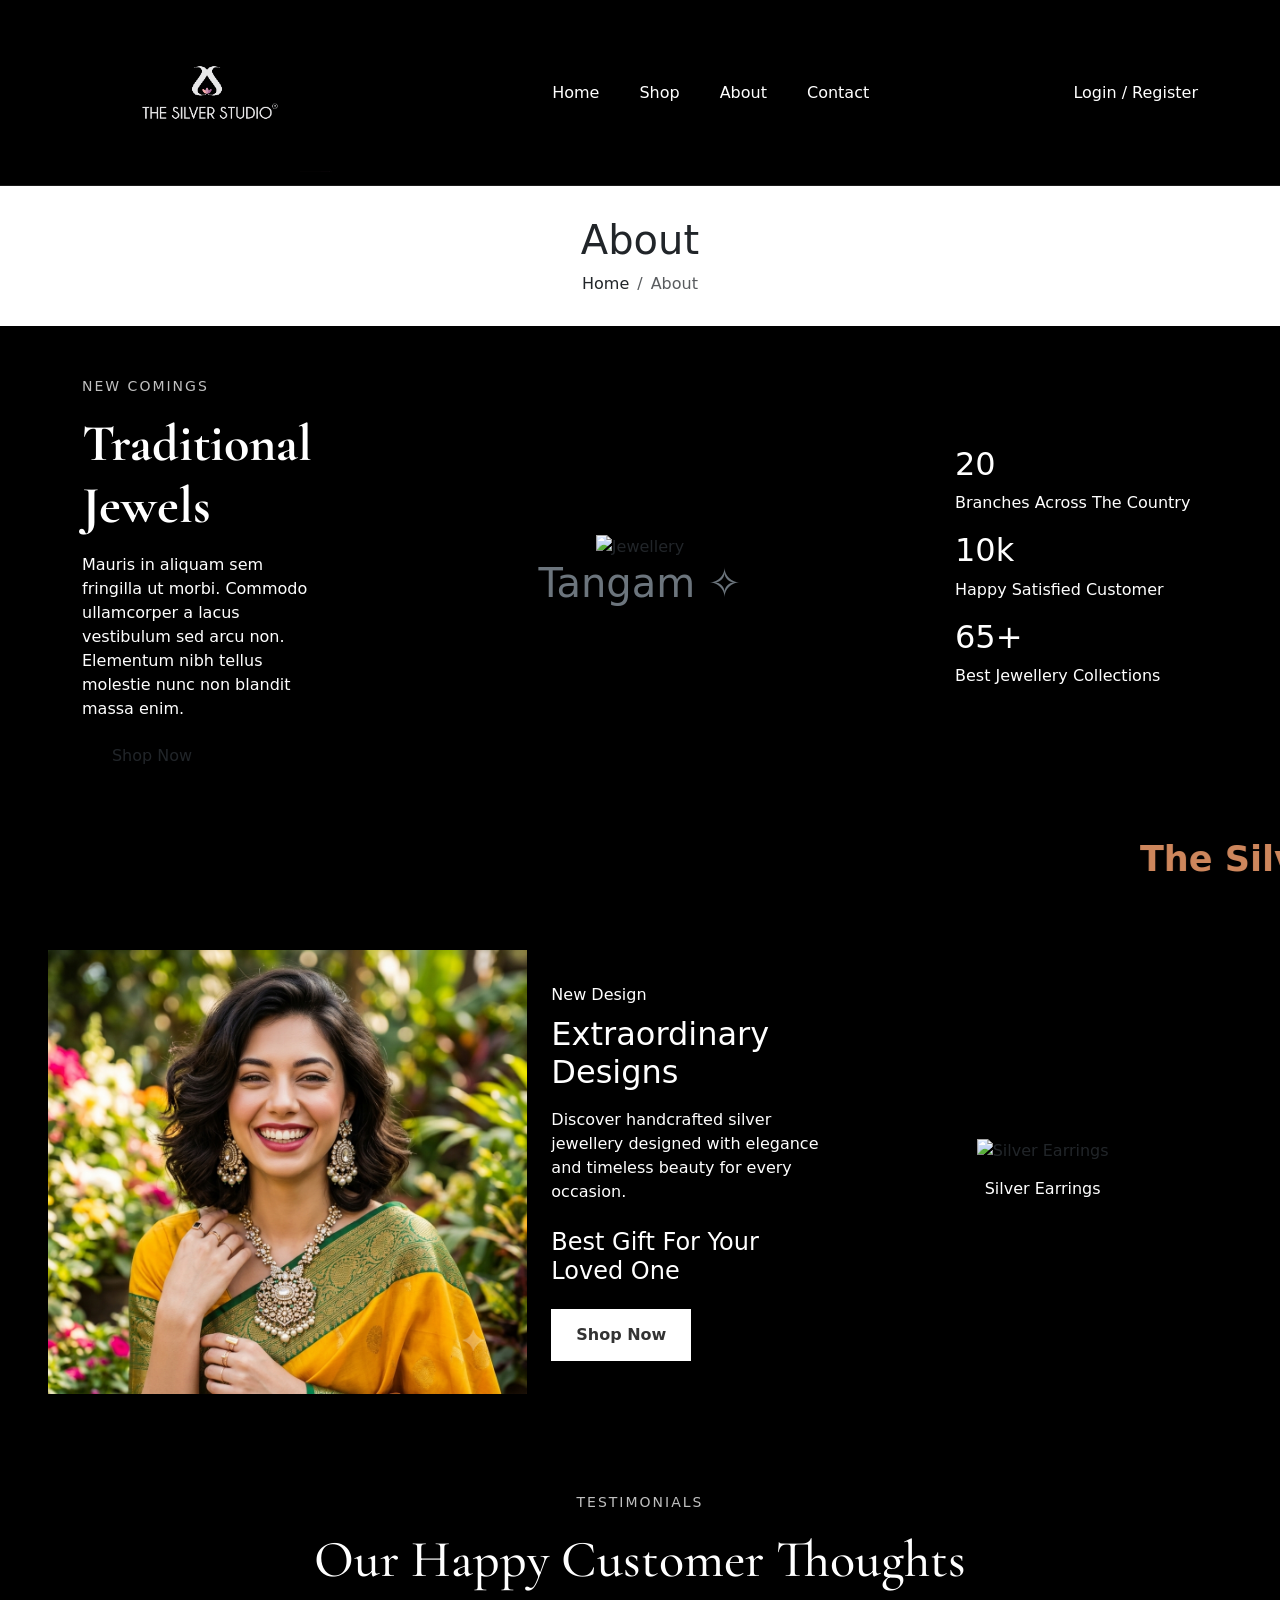
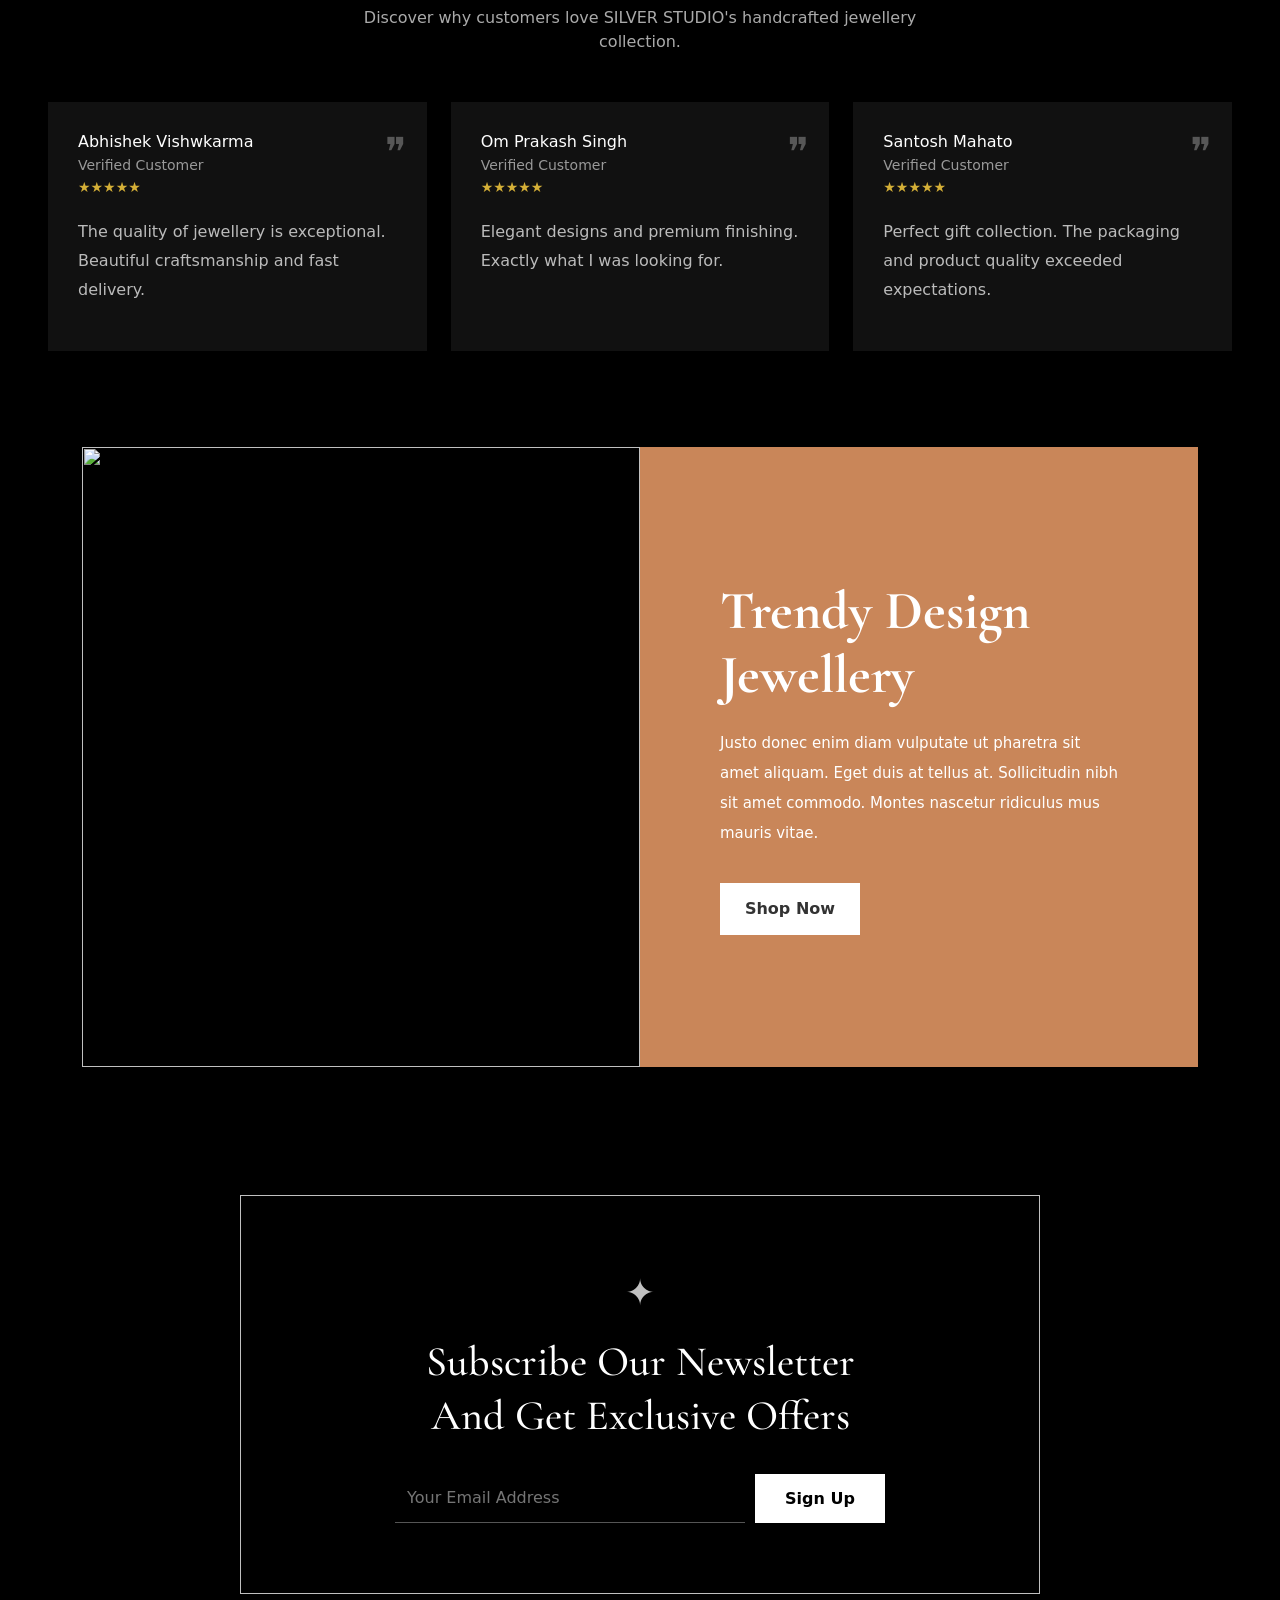
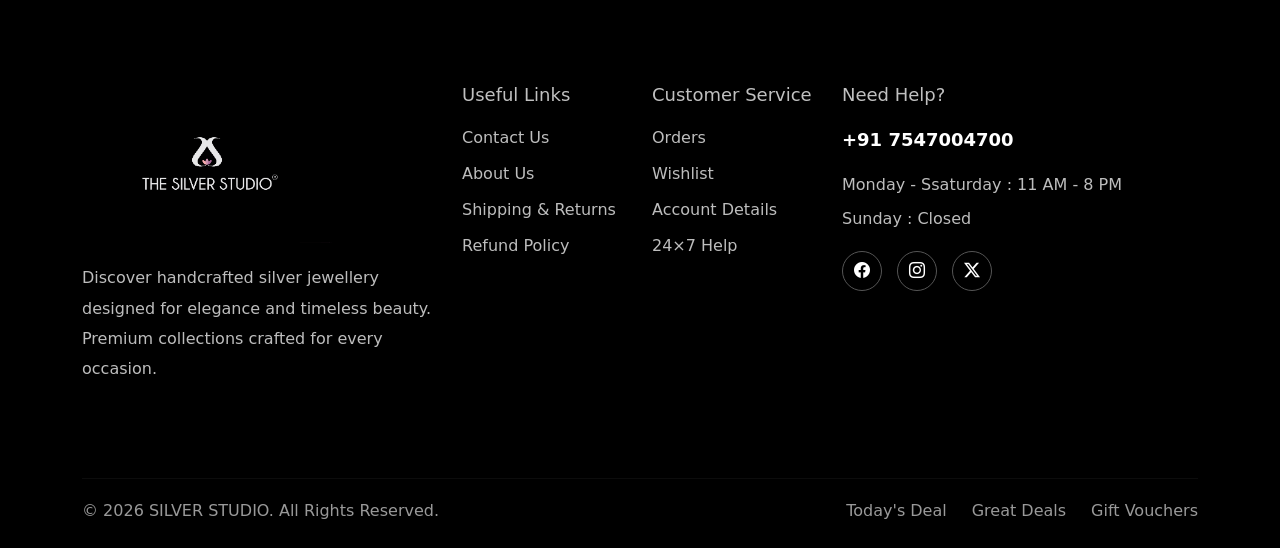
==== about.html @ 1e6c2649 "first commit" ====
<!DOCTYPE html>
<html lang="en">
<head>
<meta charset="UTF-8">
<meta name="viewport" content="width=device-width, initial-scale=1">
<link rel="shortcut icon" href="images/the-silver-studio-logo.png" type="image/x-icon">
<link rel="icon" href="images/the-silver-studio-logo.png" type="image/x-icon">
<title>THE SILVER STUDIO</title>

<link href="https://cdn.jsdelivr.net/npm/bootstrap@5.3.3/dist/css/bootstrap.min.css" rel="stylesheet">

<link href="https://fonts.googleapis.com/css2?family=Cormorant+Garamond:wght@400;500;600;700&display=swap" rel="stylesheet">
<link rel="stylesheet"
href="https://cdn.jsdelivr.net/npm/bootstrap-icons@1.11.3/font/bootstrap-icons.min.css">
<link rel="stylesheet"
href="https://cdn.jsdelivr.net/npm/bootstrap-icons@1.11.3/font/bootstrap-icons.min.css">
<link href="style.css" rel="stylesheet">
<style>
    body {
        background: #000 !important;   
    }
</style>
</head>
<body>

<!-- Navbar -->

<nav class="navbar navbar-expand-lg navbar-dark">
<div class="container">

<a class="navbar-brand" href="#">
    <img src="images/the-silver-studio-logo.png" alt="Logo" class="logo">
</a>

<button class="navbar-toggler" type="button" data-bs-toggle="collapse" data-bs-target="#menu">
<span class="navbar-toggler-icon"></span>
</button>

<div class="collapse navbar-collapse" id="menu">

<ul class="navbar-nav mx-auto">

<li class="nav-item">
<a class="nav-link" href="index.html">Home</a>
</li>

<li class="nav-item">
<a class="nav-link" href="shop.html">Shop</a>
</li>

<li class="nav-item">
<a class="nav-link" href="about.html">About</a>
</li>

<li class="nav-item">
<a class="nav-link" href="contact.html">Contact</a>
</li>

</ul>

<div>
<a href="#" class="text-white text-decoration-none">
Login / Register
</a>
</div>

</div>
</div>
</nav>

<!-- Hero -->

<!-- Bootstrap CSS -->
<link href="https://cdn.jsdelivr.net/npm/bootstrap@5.3.3/dist/css/bootstrap.min.css" rel="stylesheet">

<!-- Google Fonts -->
<link href="https://fonts.googleapis.com/css2?family=Cormorant+Garamond:wght@400;500;600;700&family=Poppins:wght@300;400;500&display=swap" rel="stylesheet">
<section class="page-banner" style="background: #fff;padding: 30px;">
    <div class="container">
        <div class="banner-content">

            <h1 class="text-center">About</h1>

            <nav aria-label="breadcrumb">
                <ol class="breadcrumb justify-content-center mb-0">
                    <li class="breadcrumb-item">
                        <a href="index.html" class="text-dark" style="text-decoration: none;">Home</a>
                    </li>

                    <li class="breadcrumb-item active">
                        About
                    </li>
                </ol>
            </nav>

        </div>
    </div>
</section>
<section class="about-showcase py-5">
    <div class="container">

        <div class="row align-items-center g-5">

            <!-- Left Content -->
            <div class="col-lg-3 text-white">

                <span class="sub-title">New Comings</span>

                <h2 class="main-title">
                    Traditional
                    <br>
                    Jewels
                </h2>

                <p class="about-text">
                    Mauris in aliquam sem fringilla ut morbi. Commodo ullamcorper a lacus
                    vestibulum sed arcu non. Elementum nibh tellus molestie nunc non
                    blandit massa enim.
                </p>

                <a href="#" class="btn shop-btn">
                    Shop Now
                </a>

            </div>

            <!-- Center Image -->
            <div class="col-lg-6 text-center">

                <div class="image-box">

                    <img src="images/about-image.jpg" class="img-fluid" alt="Jewellery">

                    <h1 class="watermark text-secondary">
                        Tangam ✧
                    </h1>

                </div>

            </div>

            <!-- Right Counter -->
            <div class="col-lg-3 text-white">

                <div class="counter-box">

                    <div class="counter-item">
                        <h2>20</h2>
                        <p>Branches Across The Country</p>
                    </div>

                    <div class="counter-item">
                        <h2>10k</h2>
                        <p>Happy Satisfied Customer</p>
                    </div>

                    <div class="counter-item">
                        <h2>65+</h2>
                        <p>Best Jewellery Collections</p>
                    </div>

                </div>

            </div>

        </div>

    </div>
</section>
<marquee behavior="scroll" direction="left" class="marquee-text" style="color:#cd865c; font-size: 35px; font-weight: bold; padding: 10px 0;">
    The Silver Studio - Discover Handcrafted Silver Jewellery Designed for Elegance and Timeless Beauty. Premium Collections Crafted for Every Occasion.
</marquee>
<section class="extraordinary-section py-5">
    <div class="container-fluid px-lg-5">

        <div class="row align-items-center g-4">

            <!-- Left Image -->
            <div class="col-lg-5">
                <div class="model-img">
                    <img src="images/model2.png" class="img-fluid" alt="">
                </div>
            </div>

            <!-- Center Content -->
            <div class="col-lg-3 text-center text-white text-lg-start">
                <span class="section-tag">New Design</span>

                <h2 class="section-title mt-2">
                    Extraordinary <br> Designs
                </h2>

                <p class="section-text mt-3">
                    Discover handcrafted silver jewellery designed with
                    elegance and timeless beauty for every occasion.
                </p>

                <h4 class="gift-text mt-4">
                    Best Gift For Your Loved One
                </h4>

                <a href="#" class="shop-btn mt-3 d-inline-block">
                    Shop Now
                </a>
            </div>

            <!-- Right Product -->
            <div class="col-lg-4 text-center">

                <div class="product-card">
                    <img src="images/earings.jpg" class="img-fluid" alt="Silver Earrings">
                </div>

                <div class="product-info mt-3">
                    <h6>Silver Earrings</h6>
                </div>

            </div>

        </div>

    </div>
</section>
<section class="testimonial-section py-5">
    <div class="container-fluid px-lg-5">

        <!-- Heading -->
        <div class="section-heading text-center mb-5">

            <span class="sub-title">Testimonials</span>

            <h2>Our Happy Customer Thoughts</h2>

            <p>
                Discover why customers love SILVER STUDIO's
                handcrafted jewellery collection.
            </p>

        </div>

        <!-- Testimonials -->

        <div class="row g-4">

            <div class="col-lg-4">
                <div class="testimonial-card">

                    <div class="customer-info">
                        <div>
                            <h6>Abhishek Vishwkarma</h6>
                            <small>Verified Customer</small>
                            <div class="stars">★★★★★</div>
                        </div>
                    </div>

                    <p>
                        The quality of jewellery is exceptional.
                        Beautiful craftsmanship and fast delivery.
                    </p>

                    <span class="quote-icon">❞</span>

                </div>
            </div>

            <div class="col-lg-4">
                <div class="testimonial-card">

                    <div class="customer-info">
                        <div>
                            <h6>Om Prakash Singh</h6>
                            <small>Verified Customer</small>
                            <div class="stars">★★★★★</div>
                        </div>
                    </div>

                    <p>
                        Elegant designs and premium finishing.
                        Exactly what I was looking for.
                    </p>

                    <span class="quote-icon">❞</span>

                </div>
            </div>

            <div class="col-lg-4">
                <div class="testimonial-card">

                    <div class="customer-info">
                        <div>
                            <h6>Santosh Mahato</h6>
                            <small>Verified Customer</small>
                            <div class="stars">★★★★★</div>
                        </div>
                    </div>

                    <p>
                        Perfect gift collection. The packaging and
                        product quality exceeded expectations.
                    </p>

                    <span class="quote-icon">❞</span>

                </div>
            </div>

        </div>

    </div>
</section>
<link href="https://cdn.jsdelivr.net/npm/bootstrap@5.3.3/dist/css/bootstrap.min.css" rel="stylesheet">
<link href="https://fonts.googleapis.com/css2?family=Cormorant+Garamond:wght@500;600;700&family=Poppins:wght@300;400;500&display=swap" rel="stylesheet">

<section class="trendy-section py-5">
    <div class="container">

        <div class="row g-0 align-items-center overflow-hidden">

            <!-- Left Image -->
            <div class="col-lg-6">
                <div class="trendy-img">
                    <img src="images/trending_jewellery.jpg" alt="">
                </div>
            </div>

            <!-- Right Content -->
            <div class="col-lg-6">
                <div class="trendy-content">

                    <h2>Trendy Design Jewellery</h2>

                    <p>
                        Justo donec enim diam vulputate ut pharetra sit amet aliquam.
                        Eget duis at tellus at. Sollicitudin nibh sit amet commodo.
                        Montes nascetur ridiculus mus mauris vitae.
                    </p>

                    <a href="#" class="shop-btn">
                        Shop Now
                    </a>

                </div>
            </div>

        </div>

    </div>
</section>
<section>
    <div class="newsletter-box">

            <div class="newsletter-content">

                <div class="newsletter-icon">
                    ✦
                </div>

                <h3>
                    Subscribe Our Newsletter
                    <br>
                    And Get Exclusive Offers
                </h3>

                <form class="newsletter-form">

                    <input type="email"
                           placeholder="Your Email Address">

                    <button type="submit">
                        Sign Up
                    </button>

                </form>

            </div>

        </div>
</section>
<footer class="luxury-footer">

    <div class="container">

        <div class="row gy-5">

            <!-- Logo & About -->
            <div class="col-lg-4">

                <div class="footer-logo">
                    <a class="navbar-brand" href="#">
    <img src="images/the-silver-studio-logo.png" alt="Logo" class="logo">
</a>
                </div>

                <p class="footer-about">
                    Discover handcrafted silver jewellery designed for
                    elegance and timeless beauty. Premium collections
                    crafted for every occasion.
                </p>

                <div class="payment-icons">
                    <img src="images/visa.png" alt="">
                    <img src="images/mastercard.png" alt="">
                    <img src="images/paypal.png" alt="">
                    <img src="images/rupay.png" alt="">
                </div>

            </div>

            <!-- Useful Links -->
            <div class="col-lg-2 col-md-4">

                <h5>Useful Links</h5>

                <ul class="footer-links">
                    <li><a href="#">Contact Us</a></li>
                    <li><a href="#">About Us</a></li>
                    <li><a href="#">Shipping & Returns</a></li>
                    <li><a href="#">Refund Policy</a></li>
                </ul>

            </div>

            <!-- Customer Service -->
            <div class="col-lg-2 col-md-4">

                <h5>Customer Service</h5>

                <ul class="footer-links">
                    <li><a href="#">Orders</a></li>
                    <li><a href="#">Wishlist</a></li>
                    <li><a href="#">Account Details</a></li>
                    <li><a href="#">24×7 Help</a></li>
                </ul>

            </div>

            <!-- Contact -->
            <div class="col-lg-4 col-md-4">

                <h5>Need Help?</h5>

                <div class="footer-contact">

                    <p>
                        <strong>+91 7547004700</strong>
                    </p>

                    <div class="working-hours">
                        <p>Monday - Ssaturday : 11 AM - 8 PM</p>
                        <p>Sunday : Closed</p>
                    </div>

                    <div class="social-icons">

                        <a href="https://www.facebook.com/thesilverstudio.in/">
                            <i class="bi bi-facebook"></i>
                        </a>

                        <a href="https://www.instagram.com/thesilverstudio.in/?hl=en">
                            <i class="bi bi-instagram"></i>
                        </a>

                        <a href="https://x.com/silverstudios4">
                            <i class="bi bi-twitter-x"></i>
                        </a>

                    </div>

                </div>

            </div>

        </div>

        <hr>

        <!-- Bottom Footer -->

        <div class="footer-bottom">

            <p>
                © 2026 SILVER STUDIO. All Rights Reserved.
            </p>

            <div class="footer-bottom-links">
                <a href="#">Today's Deal</a>
                <a href="#">Great Deals</a>
                <a href="#">Gift Vouchers</a>
            </div>

        </div>

    </div>

</footer>

<script src="https://cdn.jsdelivr.net/npm/bootstrap@5.3.3/dist/js/bootstrap.bundle.min.js"></script>

</body>
</html>
---- style.css ----
body{
    background:#000;
    color:#fff;
    overflow-x:hidden;
    font-family:Arial, sans-serif;
}

/* Navbar */
.navbar{
    background:#000;
    border-bottom:1px solid rgba(255,255,255,0.1);
    padding:20px 0;
}

.navbar-brand{
    font-family:'Cormorant Garamond', serif;
    font-size:42px;
    font-weight:700;
    color:#fff !important;
    letter-spacing:2px;
}

.nav-link{
    color:#fff !important;
    margin:0 12px;
    font-size:15px;
    transition:.3s;
}

.nav-link:hover{
    color:silver !important;
}

/* Hero Section */

.hero-section{
    min-height:100vh;
    display:flex;
    align-items:center;
    background:#000;
}

.hero-content h1{
    font-family:'Cormorant Garamond', serif;
    font-size:75px;
    font-weight:700;
    line-height:1.1;
    margin-bottom:25px;
}

.hero-content p{
    color:#cfcfcf;
    font-size:16px;
    max-width:500px;
    margin-bottom:35px;
}

.shop-btn{
    background:#fff;
    color:#000;
    padding:14px 35px;
    border:none;
    text-decoration:none;
    font-weight:600;
    transition:.3s;
}

.shop-btn:hover{
    background:silver;
    color:#000;
}

.hero-image{
    text-align:right;
}

.hero-image img{
    width:100%;
    max-width:700px;
    border-radius:10px;
}

/* Mobile */

@media(max-width:991px){

.hero-section{
    text-align:center;
    padding:80px 0;
}

.hero-image{
    margin-top:50px;
    text-align:center;
}

.hero-content h1{
    font-size:48px;
}

}

@media(max-width:576px){

.hero-content h1{
    font-size:38px;
}

.navbar-brand{
    font-size:32px;
}

}
.design-section{
    background:#000;
    padding:100px 0;
}

.design-image img{
    width:100%;
    height:700px;
    object-fit:cover;
}

.small-title{
    color:#c0c0c0;
    font-size:14px;
    letter-spacing:2px;
    text-transform:uppercase;
}

.main-title{
    color:#fff;
    font-size:52px;
    font-weight:700;
    margin:15px 0;
    font-family:'Cormorant Garamond', serif;
}

.desc{
    color:#bdbdbd;
    line-height:1.8;
    margin-bottom:30px;
}

.gift-title{
    color:#ffffff;
    font-size:32px;
    font-family:'Cormorant Garamond', serif;
    margin-bottom:30px;
}

.btn-shop{
    background:#fff;
    color:#000;
    text-decoration:none;
    padding:12px 28px;
    display:inline-block;
    font-weight:600;
    transition:.3s;
}

.btn-shop:hover{
    background:silver;
    color:#000;
}

.product-box{
    background:#111;
    padding:50px;
}

.product-box img{
    width:100%;
    max-width:300px;
}

.product-detail{
    margin-top:20px;
}

.product-detail p{
    color:#fff;
    margin-bottom:5px;
}

.product-detail span{
    color:silver;
    font-weight:600;
}

/* Responsive */

@media(max-width:991px){

    .main-title{
        font-size:38px;
        margin-top:10px;
    }

    .gift-title{
        font-size:26px;
    }

    .design-image img{
        height:auto;
    }

    .product-box{
        margin-top:30px;
    }

}
.offer-section{
    background:#000;
    padding-bottom:80px;
}

.offer-banner{
    position:relative;
    overflow:hidden;
    min-height:420px;
    background:#111;
}

.offer-banner img{
    width:100%;
    height:420px;
    object-fit:cover;
    transition:.5s;
}

.offer-banner:hover img{
    transform:scale(1.05);
}

.offer-content{
    position:absolute;
    left:40px;
    top:50%;
    transform:translateY(-50%);
    z-index:2;
}

.offer-content span{
    color:silver;
    font-size:14px;
    letter-spacing:1px;
}

.offer-content h2{
    color:#fff;
    font-size:48px;
    line-height:1.2;
    margin:15px 0 25px;
    font-family:'Cormorant Garamond', serif;
}

.offer-content p{
    color:#ccc;
    margin-bottom:25px;
}

.offer-content a{
    display:inline-block;
    padding:12px 30px;
    background:#fff;
    color:#000;
    text-decoration:none;
    font-weight:600;
}

.offer-content a:hover{
    background:silver;
}

.offer-circle{
    position:absolute;
    right:40px;
    top:30px;
    width:140px;
    height:140px;
    border-radius:50%;
    background:#222;
    display:flex;
    flex-direction:column;
    justify-content:center;
    align-items:center;
    color:#fff;
}

.offer-circle strong{
    font-size:40px;
    line-height:1;
}

.offer-circle span{
    font-size:18px;
    letter-spacing:2px;
}

@media(max-width:991px){

    .offer-content{
        left:25px;
    }

    .offer-content h2{
        font-size:32px;
    }

    .offer-circle{
        width:100px;
        height:100px;
        right:15px;
        top:15px;
    }

    .offer-circle strong{
        font-size:28px;
    }
}
.mini-category{
    background:#111;
    min-height:220px;
    display:flex;
    align-items:center;
    justify-content:space-between;
    padding:30px;
}

.mini-category h3{
    color:#fff;
    font-size:40px;
    font-family:'Cormorant Garamond', serif;
}

.mini-category small{
    color:silver;
}

.mini-category a{
    display:inline-block;
    margin-top:15px;
    background:#fff;
    color:#000;
    padding:8px 18px;
    text-decoration:none;
}

.mini-category img{
    max-height:180px;
}
.new-arrivals{
    background:#000;
}

.arrival-tag{
    color:silver;
    font-size:14px;
    letter-spacing:2px;
    text-transform:uppercase;
}

.arrival-title{
    color:#fff;
    font-size:52px;
    font-family:'Cormorant Garamond', serif;
    margin:15px 0;
}

.arrival-desc{
    color:#aaa;
    max-width:500px;
    margin:auto;
}

.arrival-filter {
    display: flex;
    justify-content: center;
    gap: 20px;
    list-style: none;
    padding: 0;
}

.arrival-filter li {
    cursor: pointer;
    padding: 8px 20px;
    /* border: 1px solid #ddd; */
    transition: .3s;
}

.arrival-filter li.active {
    background: #000;
    color: #fff;
}
.product-card{
    position:relative;
}

.product-image{
    background:#111;
    padding:40px;
    overflow:hidden;
}

.product-image img{
    width:100%;
    height:320px;
    object-fit:contain;
    transition:.5s;
}

.product-card:hover img{
    transform:scale(1.08);
}

.product-info{
    text-align:center;
    margin-top:15px;
}

.product-info h6{
    color:#fff;
    margin-bottom:8px;
}

.product-info span{
    color:silver;
    font-weight:600;
}

.old-price{
    text-decoration:line-through;
    color:#666 !important;
    margin-right:10px;
}

.sale-badge{
    position:absolute;
    top:15px;
    right:15px;
    background:#fff;
    color:#000;
    font-size:12px;
    padding:6px 10px;
    z-index:5;
    font-weight:600;
}

@media(max-width:768px){

    .arrival-title{
        font-size:36px;
    }

    .product-image img{
        height:250px;
    }

}
.luxury-banner-section{
    background:#000;
}

.luxury-content{
    min-height:750px;
    background:url('images/marble-bg.jpg');
    background-size:cover;
    background-position:center;
    position:relative;
    display:flex;
    justify-content:center;
    align-items:center;
}

.content-box{
    max-width:420px;
}

.content-box h2{
    color:#fff;
    font-size:52px;
    line-height:1.2;
    margin-bottom:20px;
    font-family:'Cormorant Garamond', serif;
}

.content-box p{
    color:#bdbdbd;
    line-height:1.8;
    margin-bottom:35px;
}

.ring-links{
    margin-bottom:30px;
}

.ring-links a{
    color:silver;
    text-decoration:none;
    margin-right:20px;
    font-weight:500;
}

.shop-btn{
    display:inline-block;
    background:#fff;
    color:#000;
    padding:14px 35px;
    text-decoration:none;
    font-weight:600;
    transition:.4s;
}

.shop-btn:hover{
    background:silver;
    color:#000;
}

.leaf-decoration{
    position:absolute;
    left:60px;
    top:50%;
    transform:translateY(-50%);
    font-size:100px;
    color:silver;
    opacity:.3;
}

.luxury-image{
    position:relative;
    min-height:750px;
}

.luxury-image img{
    width:100%;
    height:750px;
    object-fit:cover;
}

.video-btn{
    position:absolute;
    left:50px;
    top:50%;
    transform:translateY(-50%);
    display:flex;
    align-items:center;
    gap:15px;
}

.video-btn a{
    width:65px;
    height:65px;
    border:2px solid #fff;
    border-radius:50%;
    color:#fff;
    display:flex;
    align-items:center;
    justify-content:center;
    text-decoration:none;
    font-size:22px;
}

.video-btn span{
    color:#fff;
    font-size:15px;
    letter-spacing:1px;
}

@media(max-width:991px){

    .luxury-content,
    .luxury-image,
    .luxury-image img{
        min-height:auto;
        height:auto;
    }

    .luxury-content{
        padding:80px 30px;
    }

    .content-box h2{
        font-size:38px;
    }

    .leaf-decoration{
        display:none;
    }

    .video-btn{
        left:20px;
        bottom:20px;
        top:auto;
        transform:none;
    }

}
.featured-jewels{
    background:#000;
}

.jewel-card img{
    width:100%;
    height:380px;
    object-fit:contain;
    background:#111;
    padding:30px;
    transition:.4s;
}

.jewel-card:hover img{
    transform:scale(1.05);
}

.jewel-info{
    text-align:center;
    margin-top:15px;
}

.jewel-info h6{
    color:#fff;
    margin-bottom:5px;
}

.jewel-info span{
    color:silver;
}

/* Showcase */

.showcase-wrapper{
    display:flex;
    align-items:center;
    justify-content:space-between;
    margin-top:60px;
}

.show-arrow{
    width:55px;
    height:55px;
    border:1px solid #555;
    border-radius:50%;
    background:none;
    color:#fff;
    font-size:22px;
}

.showcase-content{
    text-align:center;
    flex:1;
}

.showcase-text h2{
    color:#fff;
    font-size:48px;
    margin-bottom:15px;
    font-family:'Cormorant Garamond', serif;
}

.showcase-text p{
    color:#aaa;
    margin-bottom:30px;
}

.mini-products{
    display:flex;
    justify-content:center;
    gap:25px;
    flex-wrap:wrap;
    margin-top:40px;
}

.mini-card{
    width:220px;
    background:#111;
    padding:20px;
    position:relative;
}

.mini-card img{
    width:100%;
    height:180px;
    object-fit:contain;
}

.mini-card h6{
    color:#fff;
    margin-top:15px;
    font-size:14px;
}

.mini-card span{
    color:silver;
    font-size:13px;
}

.sale-tag{
    position:absolute;
    top:10px;
    right:10px;
    background:#fff;
    color:#000 !important;
    padding:4px 8px;
    font-size:10px;
    font-weight:600;
}

@media(max-width:991px){

    .showcase-wrapper{
        flex-direction:column;
        gap:30px;
    }

    .showcase-text h2{
        font-size:36px;
    }

    .jewel-card img{
        height:280px;
    }

    .mini-card{
        width:100%;
        max-width:280px;
    }

}
.service-features{
    background:#fff;
    padding:70px 40px;
}

.feature-box{
    display:flex;
    align-items:center;
    gap:18px;
}

.feature-icon{
    width:60px;
    height:60px;
    min-width:60px;
    border-radius:50%;
    background:#ffffff;
    display:flex;
    align-items:center;
    justify-content:center;
}

.feature-icon i{
    font-size:24px;
    color:#555;
}

.feature-content h5{
    margin:0;
    color:#111;
    font-size:18px;
    font-weight:600;
    font-family:'Cormorant Garamond', serif;
}

.feature-content p{
    margin:5px 0 0;
    color:#666;
    font-size:14px;
}

@media(max-width:991px){

    .service-features{
        padding:50px 20px;
    }

    .feature-box{
        justify-content:center;
        text-align:left;
    }

}

@media(max-width:576px){

    .feature-box{
        flex-direction:column;
        text-align:center;
    }

}

.testimonial-section{
    background:#000;
    padding:100px 0;
}

.section-heading h2{
    color:#fff;
    font-size:52px;
    margin:15px 0;
    font-family:'Cormorant Garamond', serif;
}

.section-heading p{
    color:#aaa;
    max-width:600px;
    margin:auto;
}

.sub-title{
    color:silver;
    text-transform:uppercase;
    letter-spacing:2px;
    font-size:14px;
}

/* Testimonial */

.testimonial-card{
    background:#111;
    padding:30px;
    position:relative;
    height:100%;
}

.customer-info{
    display:flex;
    align-items:center;
    gap:15px;
    margin-bottom:20px;
}

.customer-info img{
    width:60px;
    height:60px;
    border-radius:50%;
    object-fit:cover;
}

.customer-info h6{
    color:#fff;
    margin-bottom:2px;
}

.customer-info small{
    color:#999;
}

.stars{
    color:#d4af37;
    font-size:14px;
}

.testimonial-card p{
    color:#bbb;
    line-height:1.8;
}

.quote-icon{
    position:absolute;
    right:20px;
    top:20px;
    font-size:40px;
    color:silver;
    opacity:.4;
}

/* Newsletter */

.newsletter-box{
    max-width:800px;
    margin:80px auto 0;
    border:1px solid silver;
    padding:70px 40px;
    text-align:center;
}

.newsletter-icon{
    font-size:36px;
    color:silver;
    margin-bottom:15px;
}

.newsletter-content h3{
    color:#fff;
    font-size:42px;
    line-height:1.3;
    margin-bottom:30px;
    font-family:'Cormorant Garamond', serif;
}

.newsletter-content h3 span{
    color:silver;
}

.newsletter-form{
    display:flex;
    justify-content:center;
    gap:10px;
    flex-wrap:wrap;
}

.newsletter-form input{
    width:350px;
    max-width:100%;
    background:transparent;
    border:none;
    border-bottom:1px solid #555;
    color:#fff;
    padding:12px;
    outline:none;
}

.newsletter-form button{
    background:#fff;
    border:none;
    color:#000;
    padding:12px 30px;
    font-weight:600;
}

.newsletter-form button:hover{
    background:silver;
}

@media(max-width:768px){

    .section-heading h2{
        font-size:36px;
    }

    .newsletter-content h3{
        font-size:28px;
    }

    .newsletter-box{
        padding:40px 20px;
    }

}
.luxury-footer{
    background:url('images/marble-bg.jpg');
    background-size:cover;
    background-position:center;
    padding:90px 0 25px;
    color:#fff;
}

.footer-logo{
    font-size:42px;
    font-weight:700;
    font-family:'Cormorant Garamond', serif;
    margin-bottom:20px;
    color:#fff;
}

.footer-about{
    color:#bdbdbd;
    line-height:1.9;
    margin-bottom:25px;
}

.payment-icons{
    display:flex;
    gap:10px;
    flex-wrap:wrap;
}

.payment-icons img{
    height:28px;
}

.luxury-footer h5{
    color:silver;
    margin-bottom:20px;
    font-size:18px;
}

.footer-links{
    list-style:none;
    padding:0;
}

.footer-links li{
    margin-bottom:12px;
}

.footer-links a{
    color:#bdbdbd;
    text-decoration:none;
    transition:.3s;
}

.footer-links a:hover{
    color:silver;
}

.footer-contact p{
    color:#bdbdbd;
    margin-bottom:10px;
}

.footer-contact strong{
    color:#fff;
    font-size:18px;
}

.working-hours{
    margin-top:20px;
}

.social-icons{
    margin-top:20px;
}

.social-icons a{
    width:40px;
    height:40px;
    border:1px solid #555;
    border-radius:50%;
    display:inline-flex;
    align-items:center;
    justify-content:center;
    margin-right:10px;
    color:#fff;
    text-decoration:none;
}

.social-icons a:hover{
    background:silver;
    color:#000;
}

.luxury-footer hr{
    border-color:#333;
    margin:40px 0 20px;
}

.footer-bottom{
    display:flex;
    justify-content:space-between;
    align-items:center;
    flex-wrap:wrap;
}

.footer-bottom p{
    color:#999;
    margin:0;
}

.footer-bottom-links{
    display:flex;
    gap:25px;
}

.footer-bottom-links a{
    color:#999;
    text-decoration:none;
}

.footer-bottom-links a:hover{
    color:silver;
}

@media(max-width:991px){

    .footer-bottom{
        text-align:center;
        justify-content:center;
        gap:15px;
    }

    .footer-logo{
        font-size:34px;
    }

}
.instagram-gallery{
    background:#000;
}

.gallery-item{
    position:relative;
    overflow:hidden;
    height:320px;
}

.gallery-item img{
    width:100%;
    height:100%;
    object-fit:cover;
    transition:.5s;
}

.gallery-overlay{
    position:absolute;
    inset:0;
    background:rgba(0,0,0,.55);
    display:flex;
    align-items:center;
    justify-content:center;
    opacity:0;
    transition:.4s;
}

.gallery-overlay i{
    color:#fff;
    font-size:40px;
}

.gallery-item:hover img{
    transform:scale(1.1);
}

.gallery-item:hover .gallery-overlay{
    opacity:1;
}

@media(max-width:991px){

    .gallery-item{
        height:260px;
    }

}

@media(max-width:576px){

    .gallery-item{
        height:220px;
    }

}

.logo{
    width: 250px;
}


/* Section */

.trendy-section{
    padding:80px 0;
}

/* Image */

.trendy-img{
    height:620px;
    overflow:hidden;
}

.trendy-img img{
    width:100%;
    height:100%;
    object-fit:cover;
    transition:.5s;
}

.trendy-img:hover img{
    transform:scale(1.05);
}

/* Right Box */

.trendy-content{
    background:#c98659;
    height:620px;

    display:flex;
    flex-direction:column;
    justify-content:center;

    padding:80px;
    color:#fff;
}

.trendy-content h2{
    font-family:'Cormorant Garamond',serif;
    font-size:54px;
    font-weight:700;
    margin-bottom:20px;
}

.trendy-content p{
    font-size:15px;
    line-height:30px;
    max-width:450px;
    margin-bottom:35px;
}

/* Button */

.shop-btn{
    display:inline-block;
    width:140px;
    text-align:center;
    padding:14px 0;
    background:#fff;
    color:#333;
    text-decoration:none;
    transition:.4s;
}

.shop-btn:hover{
    background:#000;
    color:#fff;
}

/* Responsive */

@media(max-width:991px){

.trendy-img,
.trendy-content{
    height:auto;
}

.trendy-content{
    padding:60px 40px;
}

.trendy-content h2{
    font-size:42px;
}

}

@media(max-width:576px){

.trendy-content{
    padding:40px 25px;
}

.trendy-content h2{
    font-size:34px;
}

.trendy-content p{
    font-size:14px;
    line-height:28px;
}

.shop-btn{
    width:130px;
}

}

.nav-tabs .nav-item.show .nav-link, .nav-tabs .nav-link.active {
    background-color: #000;
}
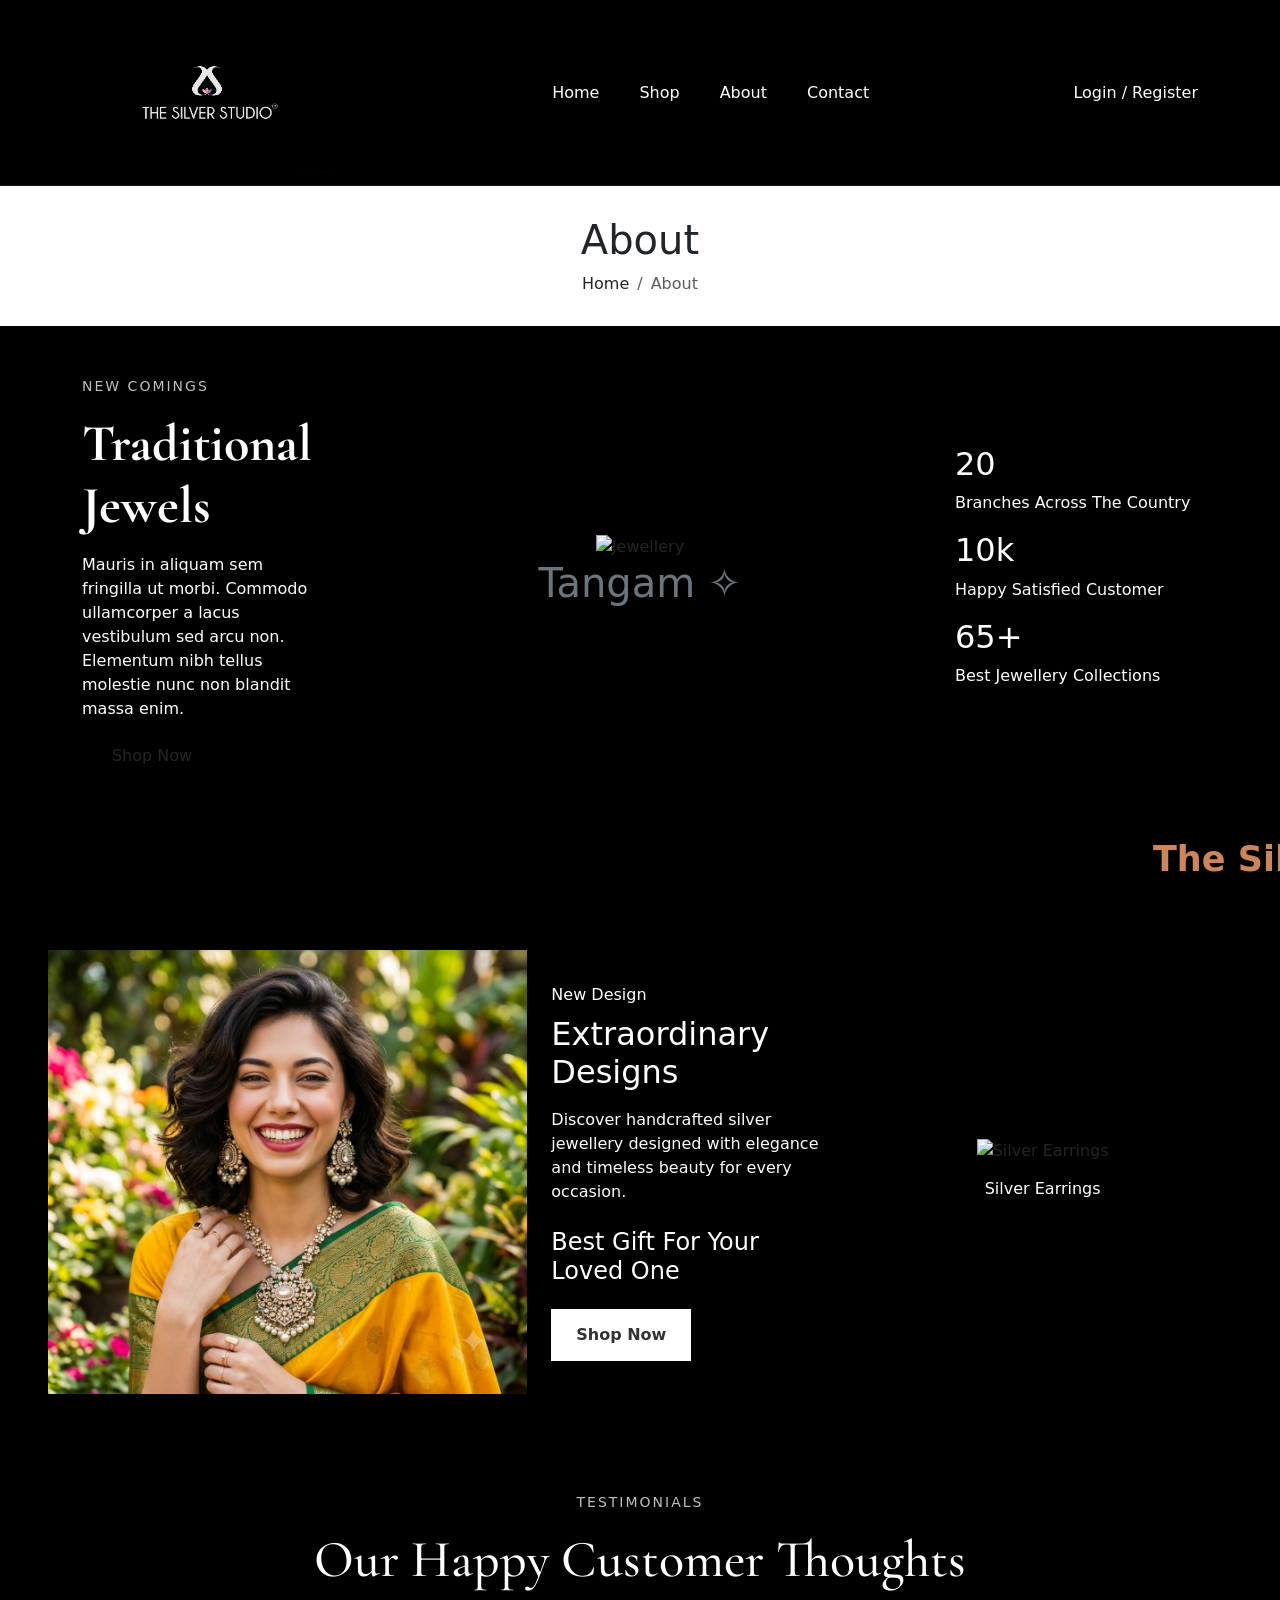
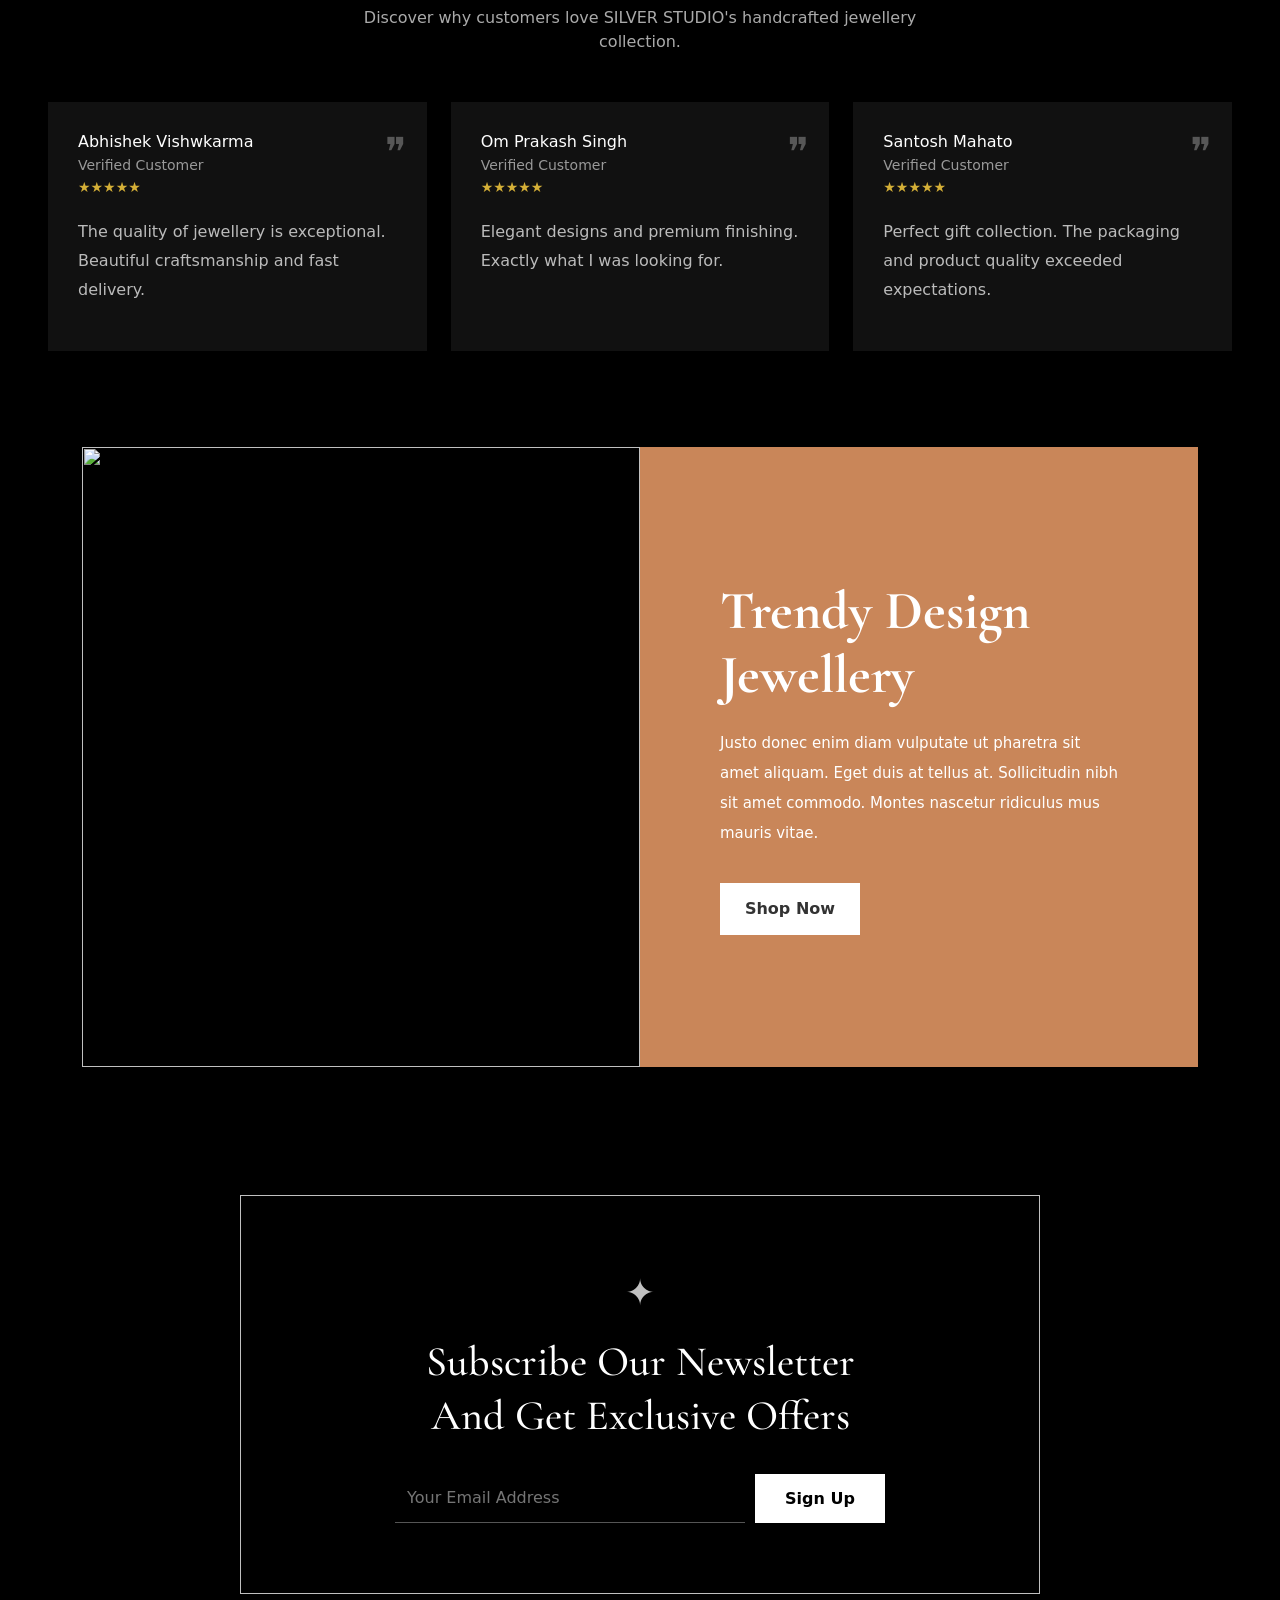
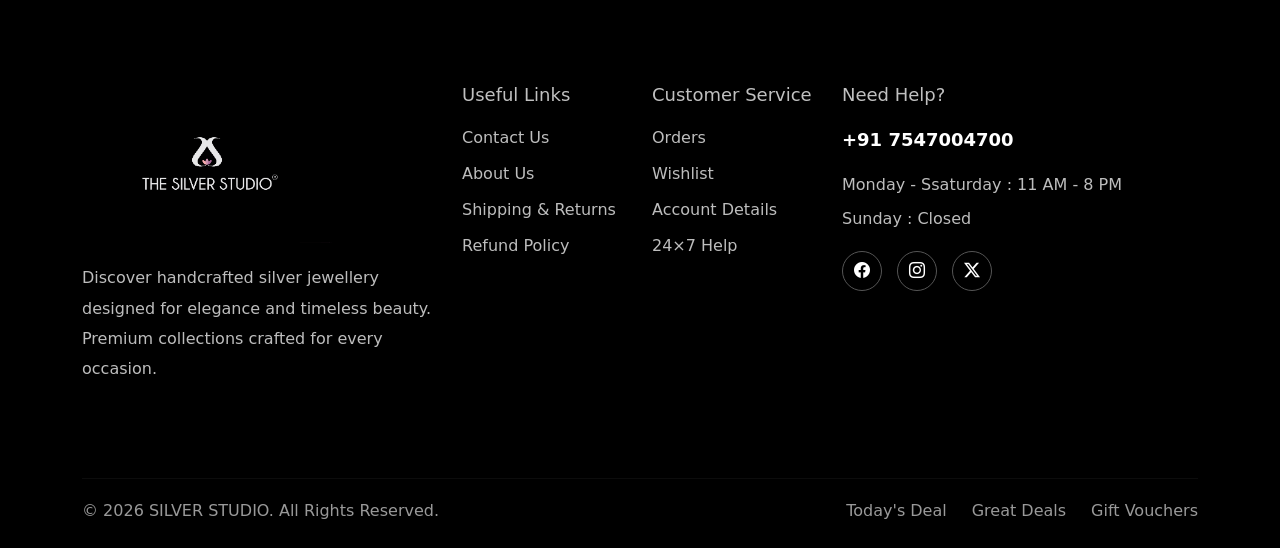
==== commit 5b734a9e: "login" ====
--- a/about.html
+++ b/about.html
@@ -59,7 +59,7 @@
 </ul>
 
 <div>
-<a href="#" class="text-white text-decoration-none">
+<a href="login.html" class="text-white text-decoration-none">
 Login / Register
 </a>
 </div>
--- a/style.css
+++ b/style.css
@@ -604,9 +604,9 @@
 .jewel-card img{
     width:100%;
     height:380px;
-    object-fit:contain;
+    object-fit:cover;
     background:#111;
-    padding:30px;
+    /* padding:30px; */
     transition:.4s;
 }
 
@@ -1251,4 +1251,266 @@
 
 .nav-tabs .nav-item.show .nav-link, .nav-tabs .nav-link.active {
     background-color: #000;
+}
+
+
+
+.hero-section{
+
+    display:flex;
+    align-items:center;
+    min-height:100vh;
+    overflow:hidden;
+}
+
+.hero-content{
+
+    width:100%;
+    padding:80px;
+}
+
+.hero-subtitle{
+
+    color:#c8895f;
+    font-size:18px;
+    letter-spacing:2px;
+    text-transform:uppercase;
+}
+
+.hero-content h1{
+
+    font-family:'Cormorant Garamond',serif;
+    font-size:72px;
+    line-height:1;
+    margin:20px 0;
+    color:#222;
+}
+
+.hero-content p{
+
+    color:#666;
+    line-height:30px;
+    margin-bottom:35px;
+}
+
+.hero-btn{
+
+    display:inline-block;
+    padding:15px 40px;
+    background:#c8895f;
+    color:#fff;
+    text-decoration:none;
+    transition:.4s;
+}
+
+.hero-btn:hover{
+
+    background:#222;
+    color:#fff;
+}
+
+.hero-slider{
+
+    width:60%;
+    overflow:hidden;
+}
+
+.slider-track{
+
+    display:flex;
+    width:max-content;
+    animation:scroll 25s linear infinite;
+}
+
+.slider-track img{
+
+    width:350px;
+    height:500px;
+    object-fit:cover;
+    margin-right:30px;
+    border-radius:20px;
+    transition:.4s;
+}
+
+.slider-track img:hover{
+
+    transform:scale(1.05);
+}
+
+@keyframes scroll{
+
+0%{
+    transform:translateX(0);
+}
+
+100%{
+    transform:translateX(-50%);
+}
+
+}
+
+/* Responsive */
+
+@media(max-width:991px){
+
+.hero-section{
+
+    flex-direction:column;
+}
+
+.hero-content,
+.hero-slider{
+
+    width:100%;
+}
+
+.hero-content{
+
+    text-align:center;
+    padding:60px 25px;
+}
+
+.hero-content h1{
+
+    font-size:52px;
+}
+
+.slider-track img{
+
+    width:250px;
+    height:350px;
+}
+
+}
+
+.banner-section-one{
+    margin:0;
+    padding:0;
+}
+
+#mainBanner{
+    width:100%;
+}
+
+/* Banner Height */
+
+.banner-img{
+
+    width:100%;
+    height:650px;
+    object-fit:cover;
+
+}
+
+/* Navigation */
+
+.carousel-control-prev,
+.carousel-control-next{
+
+    width:60px;
+}
+
+.carousel-control-prev-icon,
+.carousel-control-next-icon{
+
+    background-color:rgba(0,0,0,.5);
+    border-radius:50%;
+    padding:20px;
+
+}
+
+/* Indicators */
+
+.carousel-indicators button{
+
+    width:12px;
+    height:12px;
+    border-radius:50%;
+}
+
+/* Mobile */
+
+@media(max-width:991px){
+
+.banner-img{
+
+    height:420px;
+
+}
+
+}
+
+@media(max-width:767px){
+
+.banner-img{
+
+    height:250px;
+
+}
+
+}
+.banner-section-one{
+    margin:0;
+    padding:0;
+}
+
+#mainBanner{
+    width:100%;
+}
+
+/* Banner Height */
+
+.banner-img{
+    width:100%;
+    height:600px;
+    object-fit:contain;
+    background:#f8f8f8;
+}
+
+/* Navigation */
+
+.carousel-control-prev,
+.carousel-control-next{
+
+    width:60px;
+}
+
+.carousel-control-prev-icon,
+.carousel-control-next-icon{
+
+    background-color:rgba(0,0,0,.5);
+    border-radius:50%;
+    padding:20px;
+
+}
+
+/* Indicators */
+
+.carousel-indicators button{
+
+    width:12px;
+    height:12px;
+    border-radius:50%;
+}
+
+/* Mobile */
+
+@media(max-width:991px){
+
+.banner-img{
+
+    height:420px;
+
+}
+
+}
+
+@media(max-width:767px){
+
+.banner-img{
+
+    height:250px;
+
+}
+
 }
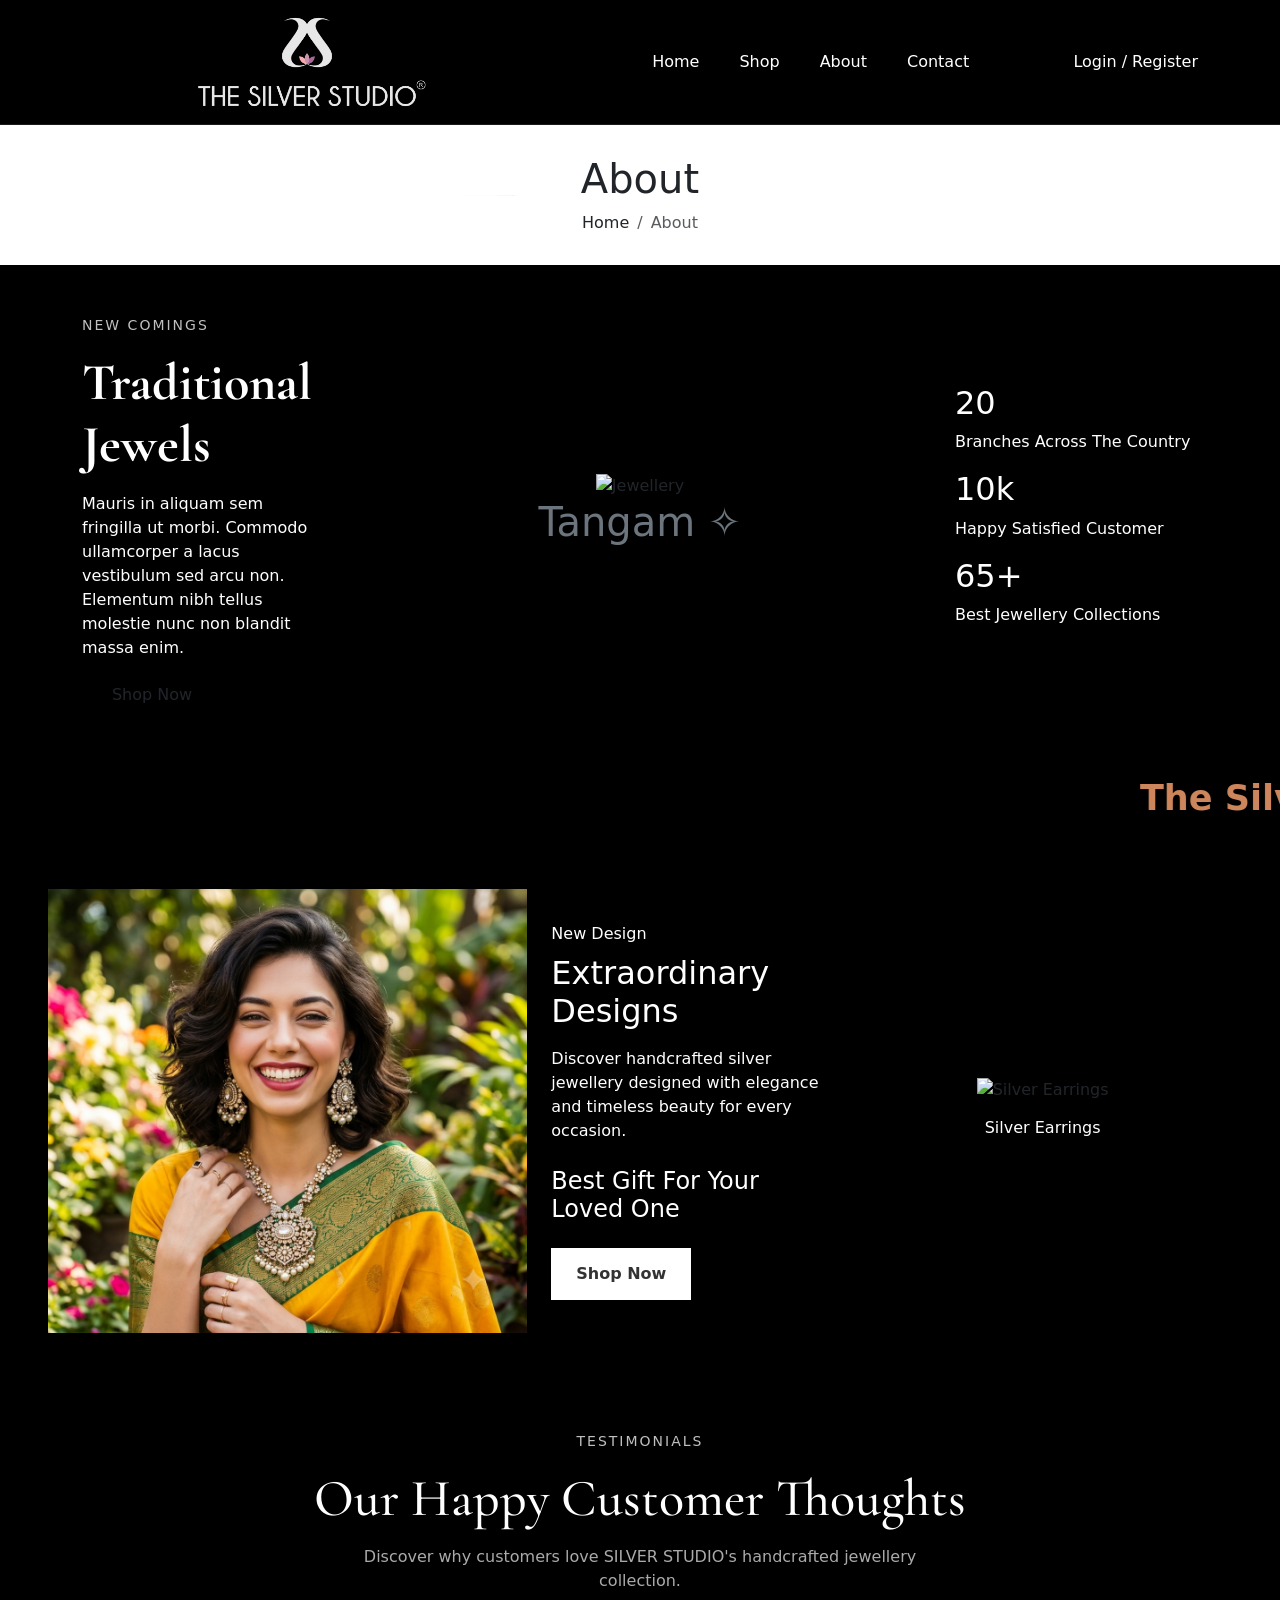
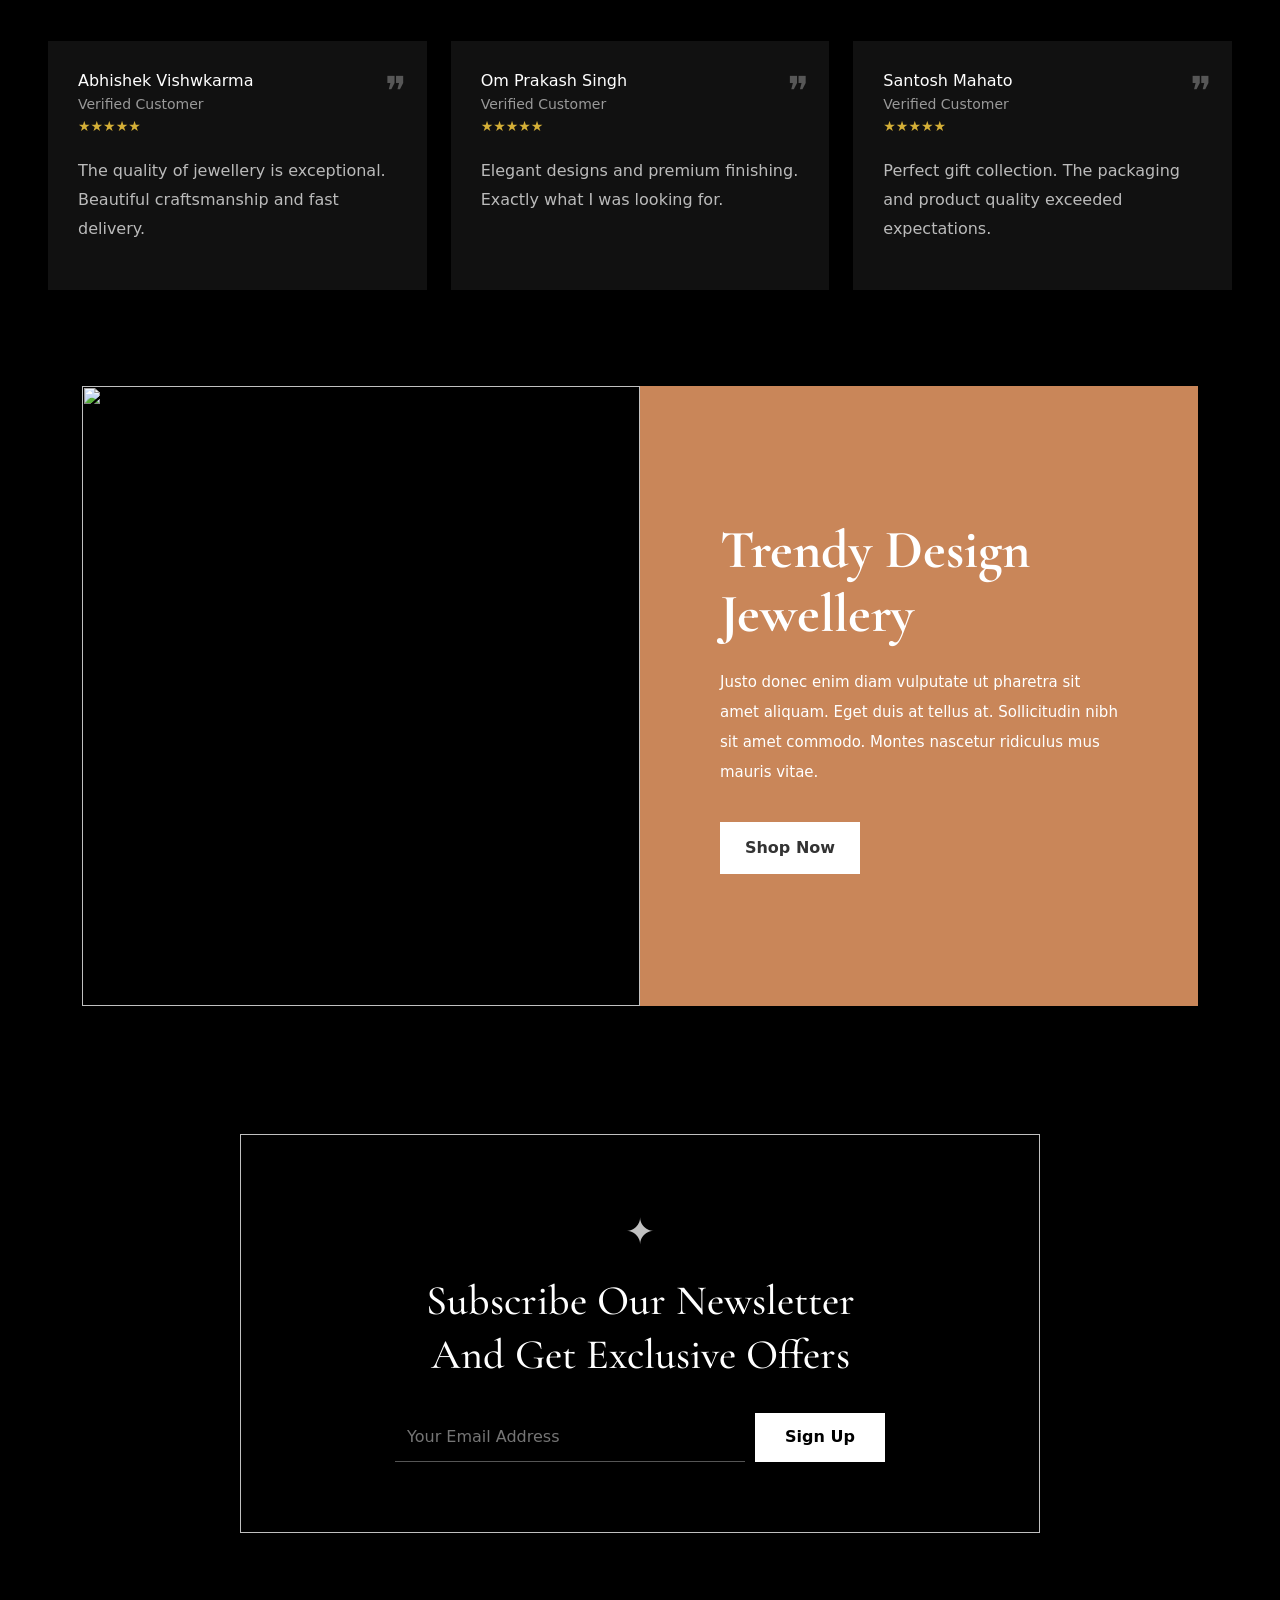
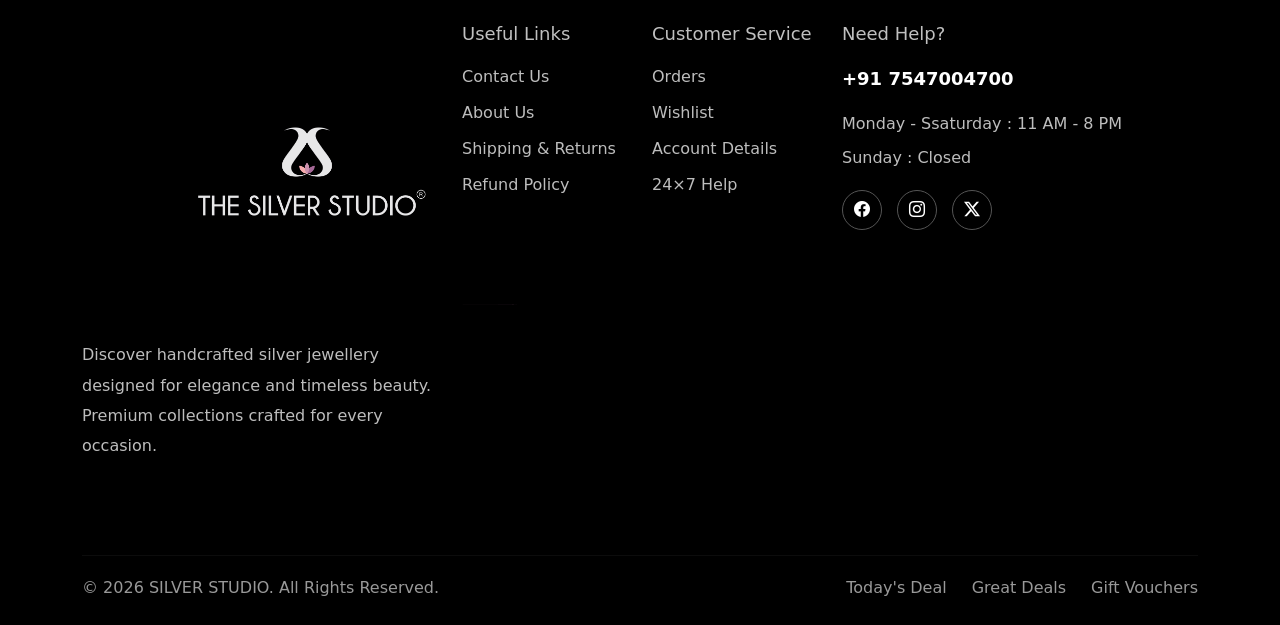
==== commit 9c2efcf7: "update Navbar" ====
--- a/about.html
+++ b/about.html
@@ -25,7 +25,7 @@
 
 <!-- Navbar -->
 
-<nav class="navbar navbar-expand-lg navbar-dark">
+<nav class="navbar navbar-expand-lg navbar-dark" style="height:125px;">
 <div class="container">
 
 <a class="navbar-brand" href="#">
--- a/style.css
+++ b/style.css
@@ -350,6 +350,11 @@
 
 .mini-category img{
     max-height:180px;
+}
+@media(max-width:576px){
+    .mini-category img{
+        max-height:105px;
+    }   
 }
 .new-arrivals{
     background:#000;
@@ -1135,7 +1140,8 @@
 }
 
 .logo{
-    width: 250px;
+    width: 450px;
+    padding: 15px;
 }
 
 
